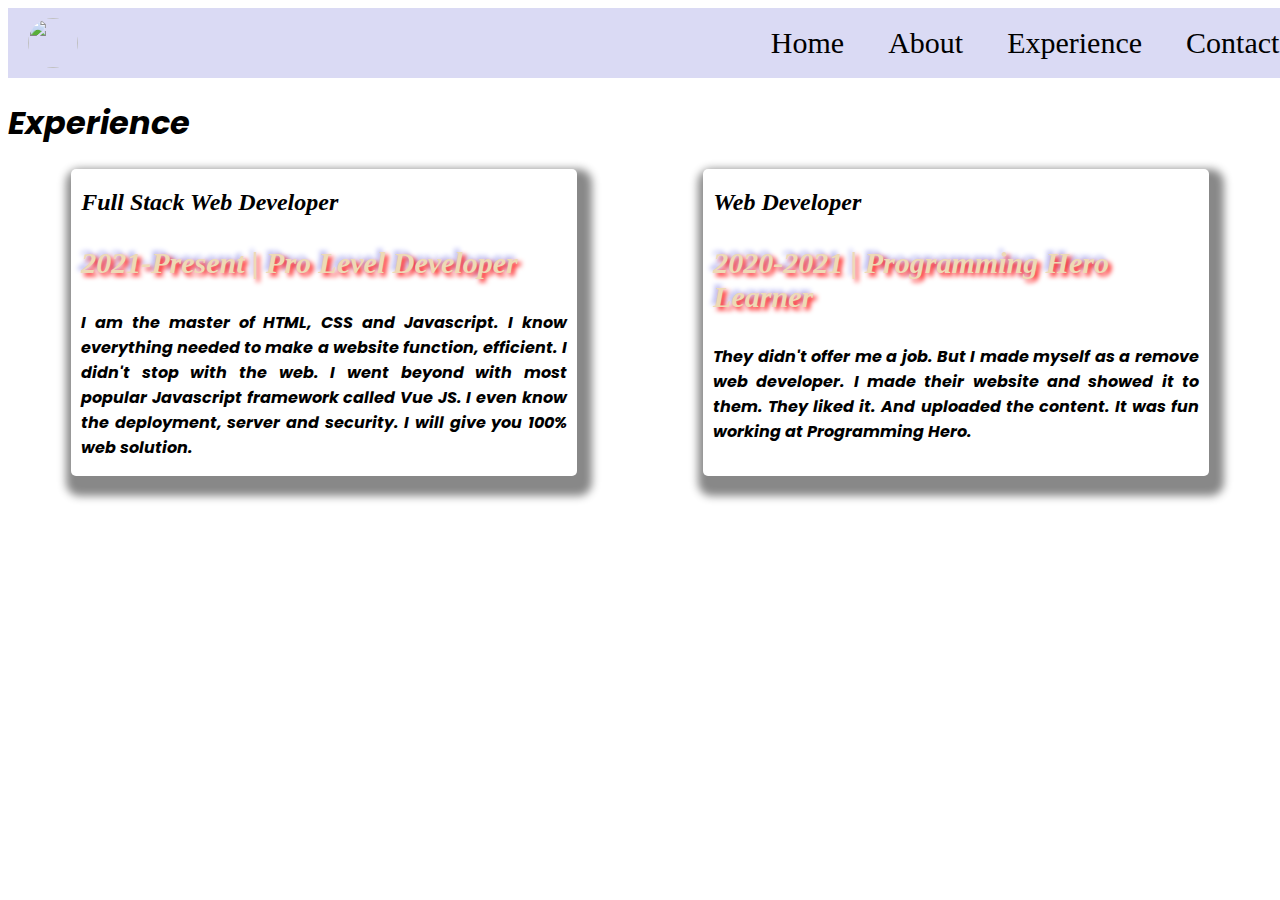
==== experience.html @ 8b9be662 "frist commit" ====
<!DOCTYPE html>
<html lang="en">
<head>
    <meta charset="UTF-8">
    <meta http-equiv="X-UA-Compatible" content="IE=edge">
    <meta name="viewport" content="width=device-width, initial-scale=1.0">
    <title>My Experience</title>
    <link rel="shortcut icon" href="./img/logo1.png" type="image/x-icon">
    <!-- css link -->
    <link rel="stylesheet" href="./css-file/experience.css">
    <!-- font  link -->
    <link rel="preconnect" href="https://fonts.googleapis.com">
    <link rel="preconnect" href="https://fonts.gstatic.com" crossorigin>
    <link href="https://fonts.googleapis.com/css2?family=Poppins&display=swap" rel="stylesheet">

</head>
<body>
    <header>
        <nav class="navbar">
         <img src="./img/logo2.png" alt="">
         <ul>
             <li><a href="./index.html">Home</a></li>
             <li><a href="./about.html">About</a></li>
             <li><a href="./experience.html">Experience</a></li>
             <li><a href="#">Contact</a></li>
         </ul>
        </nav>
 
     </header>
    <div class=".experience">
        <h1>Experience</h1>
        <div class="contaier">
            <div class="box-shadow">
                <h2 class="title">Full Stack Web Developer</h2>
                <h3>2021-Present | Pro Level Developer</h3>
                <p class="para">I am the master of HTML, CSS and Javascript. I know everything needed to make a website function, efficient. I didn't stop with the web. I went beyond with most popular Javascript framework called Vue JS. I even know the deployment, server and security. I will give you 100% web solution.</p>
            </div>
            <div class="box-shadow">
                <h2 class="title">Web Developer</h2>
                <h3>2020-2021 | Programming Hero Learner</h3>
                <p class="para">They didn't offer me a job. But I made myself as a remove web developer. I made their website and showed it to them. They liked it. And uploaded the content. It was fun working at Programming Hero.</p>
            </div>

            
        </div>

    </div>


</body>
</html>
---- css-file/experience.css ----
.navbar{
    display: flex;
    background-color: rgb(218, 218, 244);
    width: 99%;
    height: 30px;
    justify-content: space-between;
    align-items: center;
    position:relative;
    padding: 20px;
    
    
}
.navbar ul li{
    text-decoration: none;
    display: inline-block;
    margin-left: 40px;
    
}
.navbar img{
    height: 50px;
    width: 50px;
    border-radius: 50px;
}
.navbar ul li a {
    text-decoration: none;
    font-size: 30px;
    color: black;
}
.navbar ul li a:hover{
    color: brown;
    font-size: 50px;
}
h1{
    font-family: 'Poppins', sans-serif;
    font-style: italic;
}
.half-width{
    width: 50%;
    padding: 40px;
    text-align: justify;
}
.contaier{
    display: flex;
}
.title{
    font-style: italic;
}
h3{
    text-shadow: 3px 3px 5px #FF0000, -3px -3px 5px #b0b0f0;
    font-style: italic;
    font-size: 30px;
    color: rgb(238, 218, 181);
}
.box-shadow{
    width: 45%;
    margin-left: 5%;
    margin-right: 5%;
    padding-left: 10px;
    padding-right: 10px;
    border-radius: 5px;
    box-shadow: 5px 10px 8px 10px #888888
    

}
.para{
    font-family: 'Poppins', sans-serif;
    font-weight: bold;
    font-style: italic;
    text-align: justify;
}
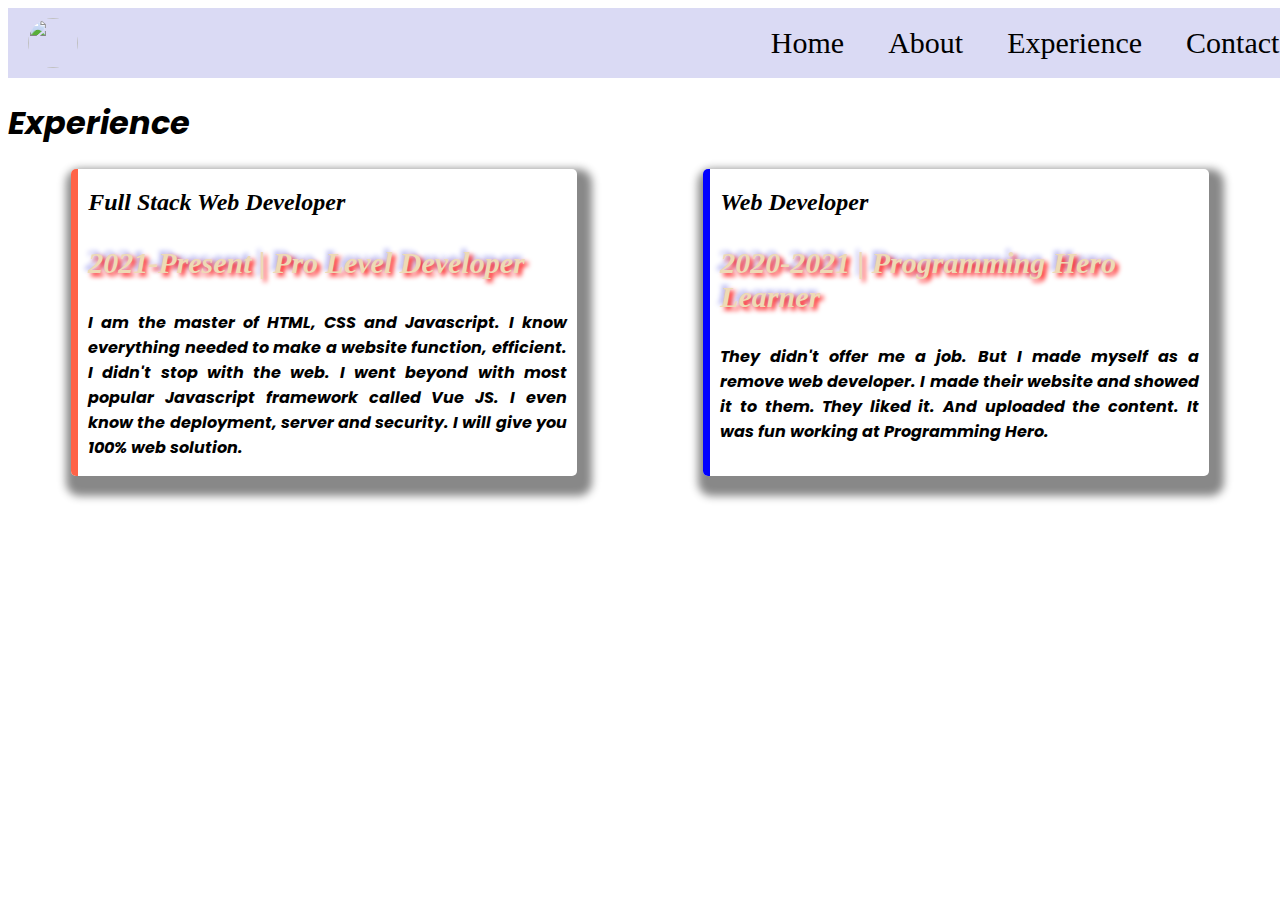
==== commit 7f4bd771: "frist commit" ====
--- a/experience.html
+++ b/experience.html
@@ -22,7 +22,7 @@
              <li><a href="./index.html">Home</a></li>
              <li><a href="./about.html">About</a></li>
              <li><a href="./experience.html">Experience</a></li>
-             <li><a href="#">Contact</a></li>
+             <li><a href="./contact.html">Contact</a></li>
          </ul>
         </nav>
  
@@ -30,12 +30,12 @@
     <div class=".experience">
         <h1>Experience</h1>
         <div class="contaier">
-            <div class="box-shadow">
+            <div class="box-shadow boder1">
                 <h2 class="title">Full Stack Web Developer</h2>
                 <h3>2021-Present | Pro Level Developer</h3>
                 <p class="para">I am the master of HTML, CSS and Javascript. I know everything needed to make a website function, efficient. I didn't stop with the web. I went beyond with most popular Javascript framework called Vue JS. I even know the deployment, server and security. I will give you 100% web solution.</p>
             </div>
-            <div class="box-shadow">
+            <div class="box-shadow boder2">
                 <h2 class="title">Web Developer</h2>
                 <h3>2020-2021 | Programming Hero Learner</h3>
                 <p class="para">They didn't offer me a job. But I made myself as a remove web developer. I made their website and showed it to them. They liked it. And uploaded the content. It was fun working at Programming Hero.</p>
@@ -43,7 +43,6 @@
 
             
         </div>
-
     </div>
 
 
--- a/css-file/experience.css
+++ b/css-file/experience.css
@@ -67,4 +67,10 @@
     font-weight: bold;
     font-style: italic;
     text-align: justify;
+}
+.boder1{
+    border-left: 7px solid tomato;
+}
+.boder2{
+    border-left: 7px solid blue;
 }